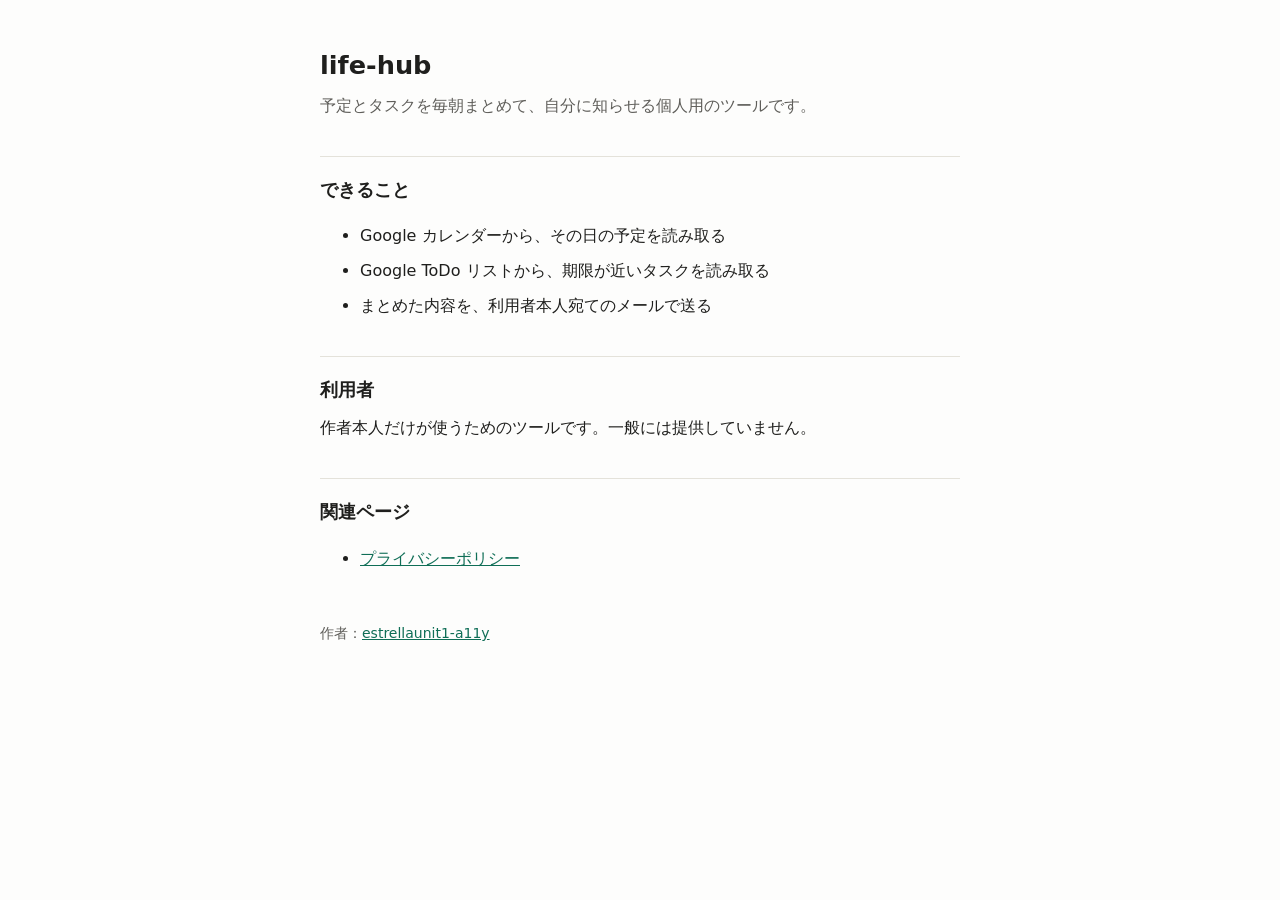
==== life-hub/index.html @ ae3b40b2 "life-hub の紹介ページとプライバシーポリシーを追加 Google の OAuth 同意画面を本番環境にするには、ホームページと プライバシーポリシーの公開 URL が必要なため。  Co-Au" ====
<!doctype html>
<html lang="ja">
<head>
<meta charset="utf-8">
<meta name="viewport" content="width=device-width, initial-scale=1">
<title>life-hub</title>
<meta name="description" content="予定とタスクを毎朝まとめて自分に知らせる個人用ツール">
<link rel="stylesheet" href="../style.css">
</head>
<body>
<main>
  <h1>life-hub</h1>
  <p class="lead">予定とタスクを毎朝まとめて、自分に知らせる個人用のツールです。</p>

  <h2>できること</h2>
  <ul>
    <li>Google カレンダーから、その日の予定を読み取る</li>
    <li>Google ToDo リストから、期限が近いタスクを読み取る</li>
    <li>まとめた内容を、利用者本人宛てのメールで送る</li>
  </ul>

  <h2>利用者</h2>
  <p>作者本人だけが使うためのツールです。一般には提供していません。</p>

  <h2>関連ページ</h2>
  <ul>
    <li><a href="privacy.html">プライバシーポリシー</a></li>
  </ul>

  <footer>作者：<a href="https://github.com/estrellaunit1-a11y">estrellaunit1-a11y</a></footer>
</main>
</body>
</html>
---- style.css ----
:root {
  --bg: #fdfdfc;
  --fg: #1f1f1d;
  --muted: #5f5e5a;
  --line: #e4e2da;
  --accent: #0f6e56;
}

@media (prefers-color-scheme: dark) {
  :root {
    --bg: #1b1b19;
    --fg: #ecebe6;
    --muted: #a9a79f;
    --line: #34332f;
    --accent: #5dcaa5;
  }
}

* {
  box-sizing: border-box;
}

body {
  margin: 0;
  background: var(--bg);
  color: var(--fg);
  font-family: system-ui, -apple-system, "Hiragino Sans", "Noto Sans JP", "Yu Gothic UI", sans-serif;
  line-height: 1.8;
}

main {
  max-width: 42rem;
  margin: 0 auto;
  padding: 3rem 1rem 4rem;
}

h1 {
  font-size: 1.6rem;
  line-height: 1.4;
  margin: 0 0 0.5rem;
}

h2 {
  font-size: 1.15rem;
  margin: 2.2rem 0 0.5rem;
  padding-top: 1rem;
  border-top: 1px solid var(--line);
}

p,
li {
  margin: 0.4rem 0;
}

.lead {
  color: var(--muted);
}

a {
  color: var(--accent);
}

footer {
  margin-top: 3rem;
  font-size: 0.875rem;
  color: var(--muted);
}
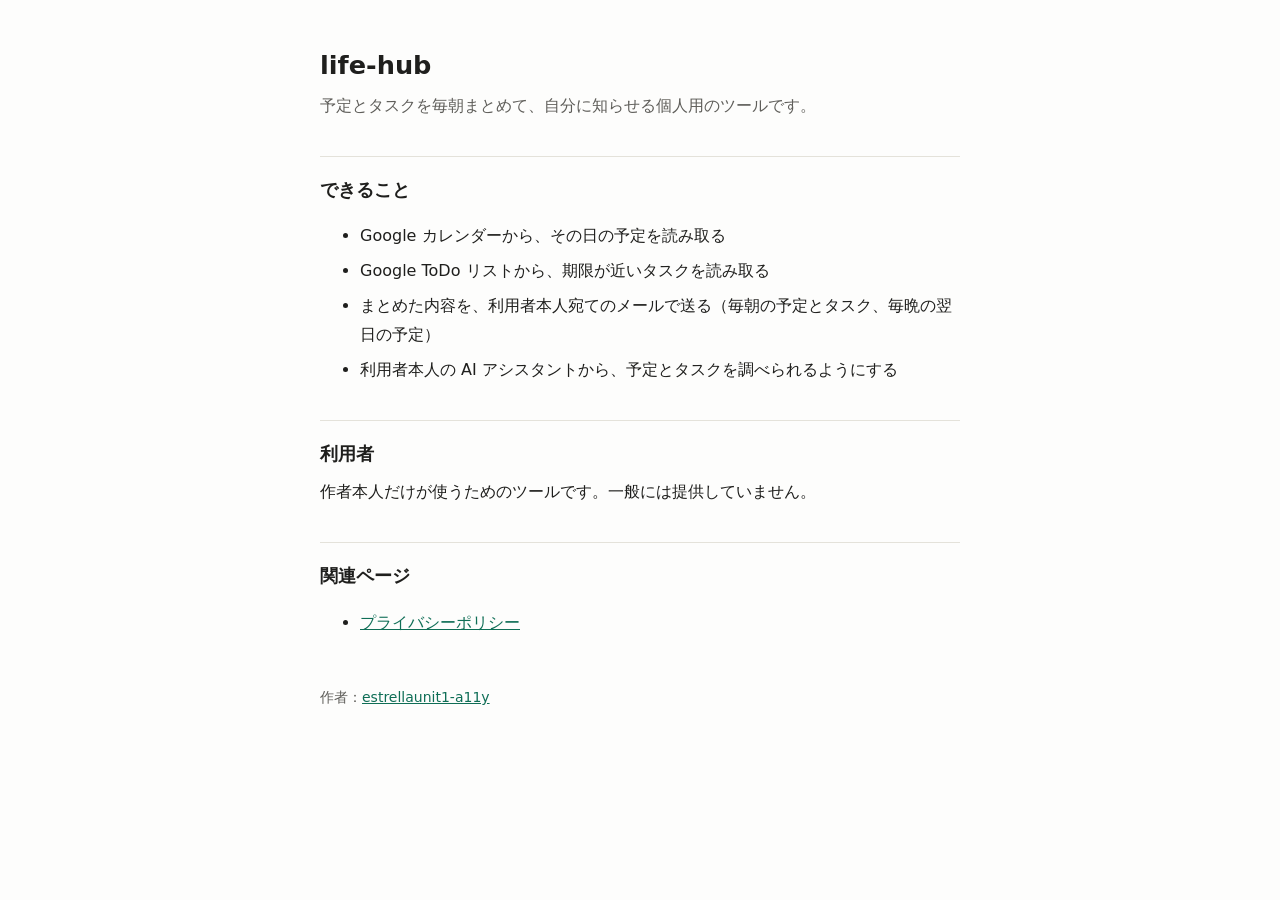
==== commit 8f4a474a: "プライバシーポリシーに AI アシスタントからの呼び出しを追記 life-hub に MCP サーバーを追加し、利用者本人の AI アシスタント（Claude Code・ Codex など）が予定とタ" ====
--- a/life-hub/index.html
+++ b/life-hub/index.html
@@ -16,7 +16,8 @@
   <ul>
     <li>Google カレンダーから、その日の予定を読み取る</li>
     <li>Google ToDo リストから、期限が近いタスクを読み取る</li>
-    <li>まとめた内容を、利用者本人宛てのメールで送る</li>
+    <li>まとめた内容を、利用者本人宛てのメールで送る（毎朝の予定とタスク、毎晩の翌日の予定）</li>
+    <li>利用者本人の AI アシスタントから、予定とタスクを調べられるようにする</li>
   </ul>
 
   <h2>利用者</h2>
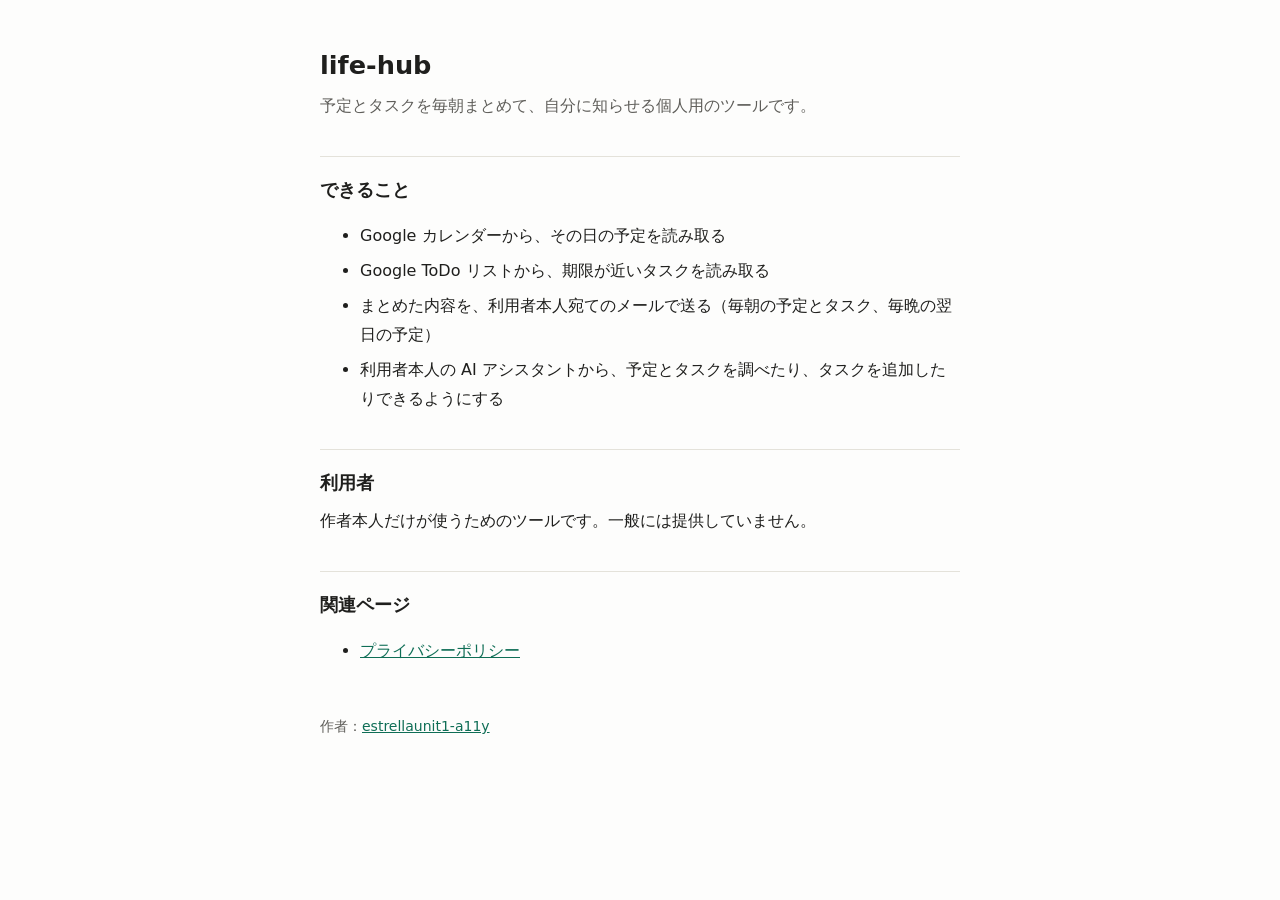
==== commit bc23b126: "プライバシーポリシーにタスクの追加を追記 life-hub が Google ToDo リストにタスクを追加できるようになるため （スコープを tasks.readonly から tasks に広げる" ====
--- a/life-hub/index.html
+++ b/life-hub/index.html
@@ -17,7 +17,7 @@
     <li>Google カレンダーから、その日の予定を読み取る</li>
     <li>Google ToDo リストから、期限が近いタスクを読み取る</li>
     <li>まとめた内容を、利用者本人宛てのメールで送る（毎朝の予定とタスク、毎晩の翌日の予定）</li>
-    <li>利用者本人の AI アシスタントから、予定とタスクを調べられるようにする</li>
+    <li>利用者本人の AI アシスタントから、予定とタスクを調べたり、タスクを追加したりできるようにする</li>
   </ul>
 
   <h2>利用者</h2>
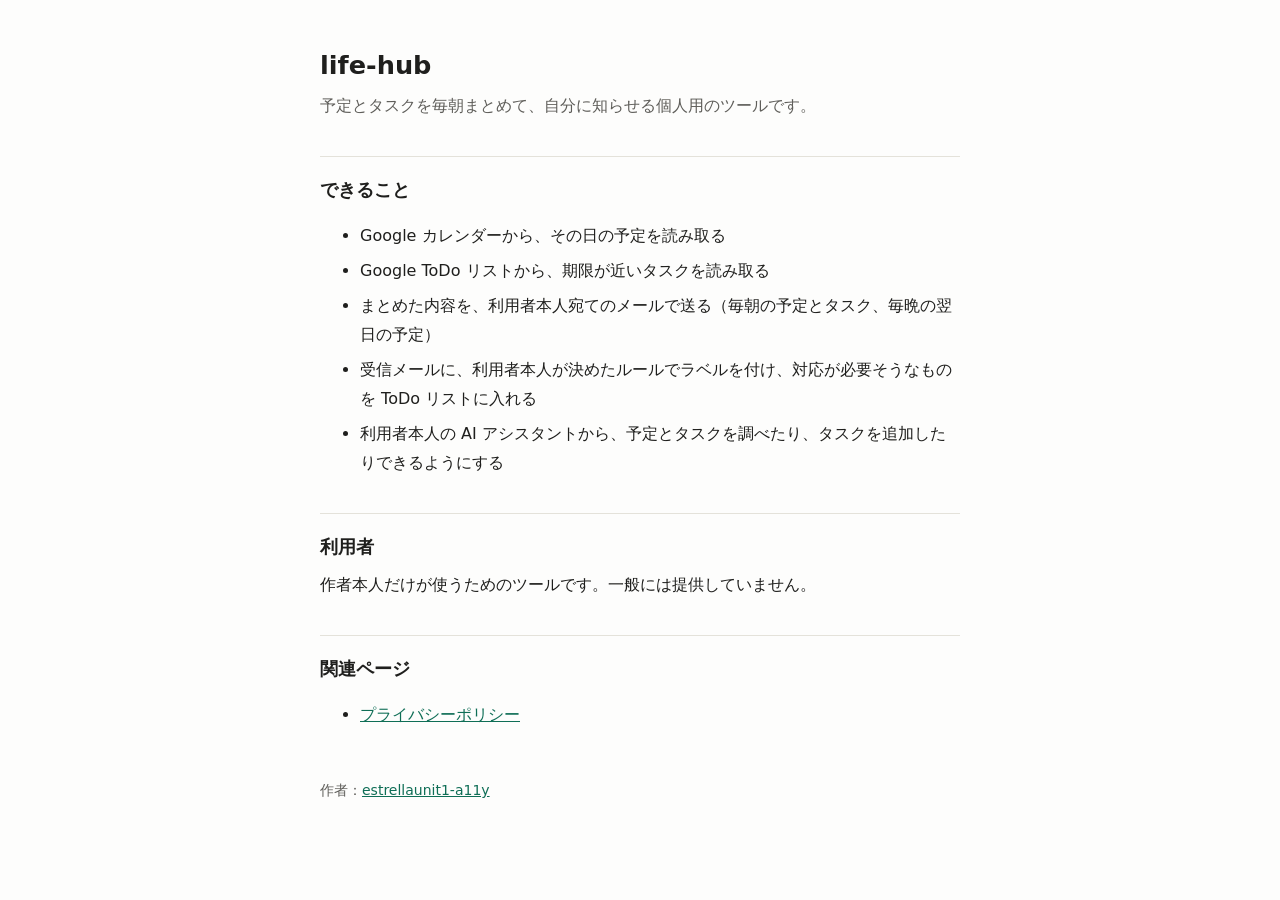
==== commit 4a364f4e: "プライバシーポリシーにメールの整理を追記 life-hub が Gmail のスコープに gmail.modify を加え、受信メールの送信者・件名を読んで ラベルを付け、要対応のメールを本人の To" ====
--- a/life-hub/index.html
+++ b/life-hub/index.html
@@ -17,6 +17,7 @@
     <li>Google カレンダーから、その日の予定を読み取る</li>
     <li>Google ToDo リストから、期限が近いタスクを読み取る</li>
     <li>まとめた内容を、利用者本人宛てのメールで送る（毎朝の予定とタスク、毎晩の翌日の予定）</li>
+    <li>受信メールに、利用者本人が決めたルールでラベルを付け、対応が必要そうなものを ToDo リストに入れる</li>
     <li>利用者本人の AI アシスタントから、予定とタスクを調べたり、タスクを追加したりできるようにする</li>
   </ul>
 
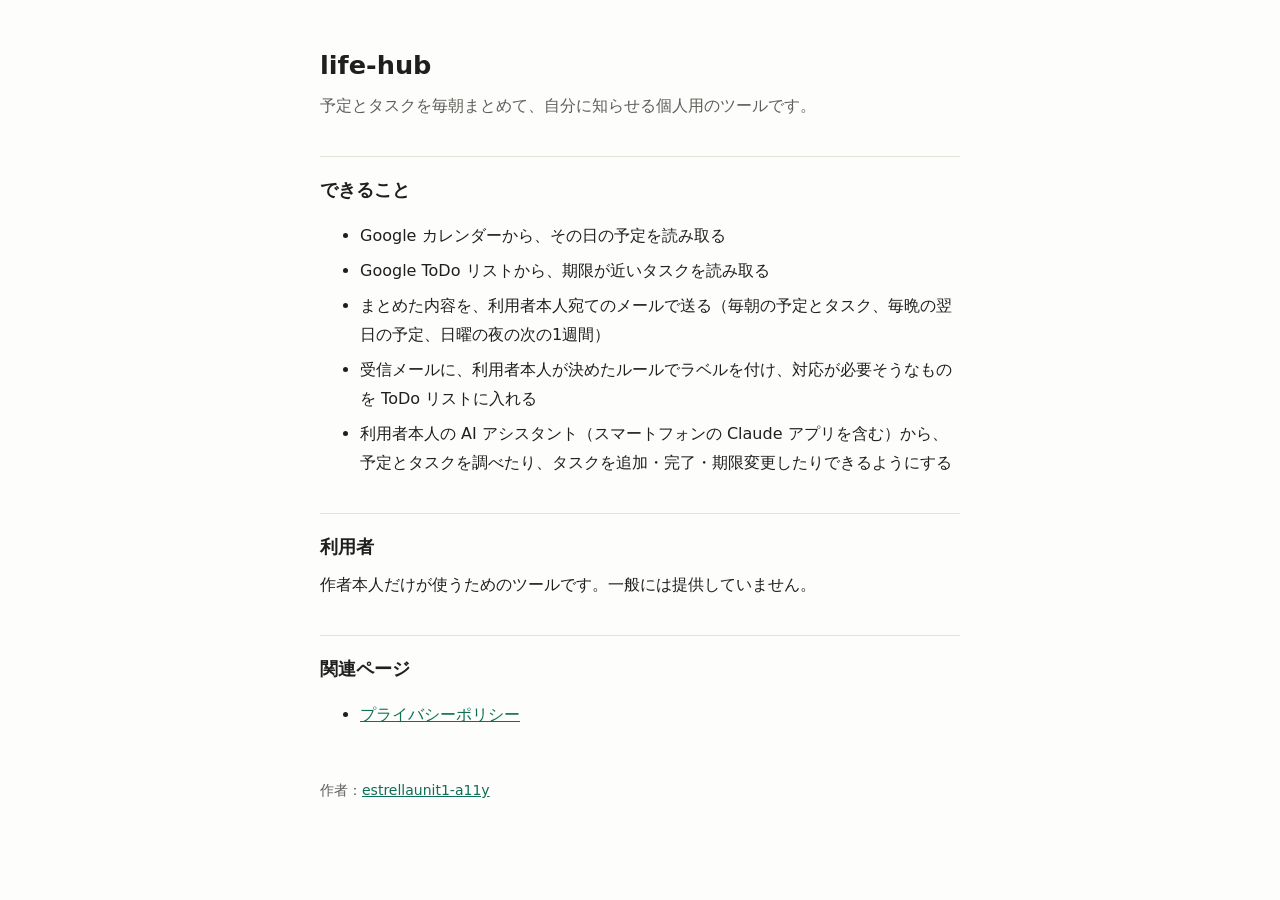
==== commit a6cab0b7: "プライバシーポリシーにタスクの完了・期限変更とスマホからの利用を追記 Co-Authored-By: Claude Opus 5 <noreply@anthropic.com>" ====
--- a/life-hub/index.html
+++ b/life-hub/index.html
@@ -16,9 +16,9 @@
   <ul>
     <li>Google カレンダーから、その日の予定を読み取る</li>
     <li>Google ToDo リストから、期限が近いタスクを読み取る</li>
-    <li>まとめた内容を、利用者本人宛てのメールで送る（毎朝の予定とタスク、毎晩の翌日の予定）</li>
+    <li>まとめた内容を、利用者本人宛てのメールで送る（毎朝の予定とタスク、毎晩の翌日の予定、日曜の夜の次の1週間）</li>
     <li>受信メールに、利用者本人が決めたルールでラベルを付け、対応が必要そうなものを ToDo リストに入れる</li>
-    <li>利用者本人の AI アシスタントから、予定とタスクを調べたり、タスクを追加したりできるようにする</li>
+    <li>利用者本人の AI アシスタント（スマートフォンの Claude アプリを含む）から、予定とタスクを調べたり、タスクを追加・完了・期限変更したりできるようにする</li>
   </ul>
 
   <h2>利用者</h2>
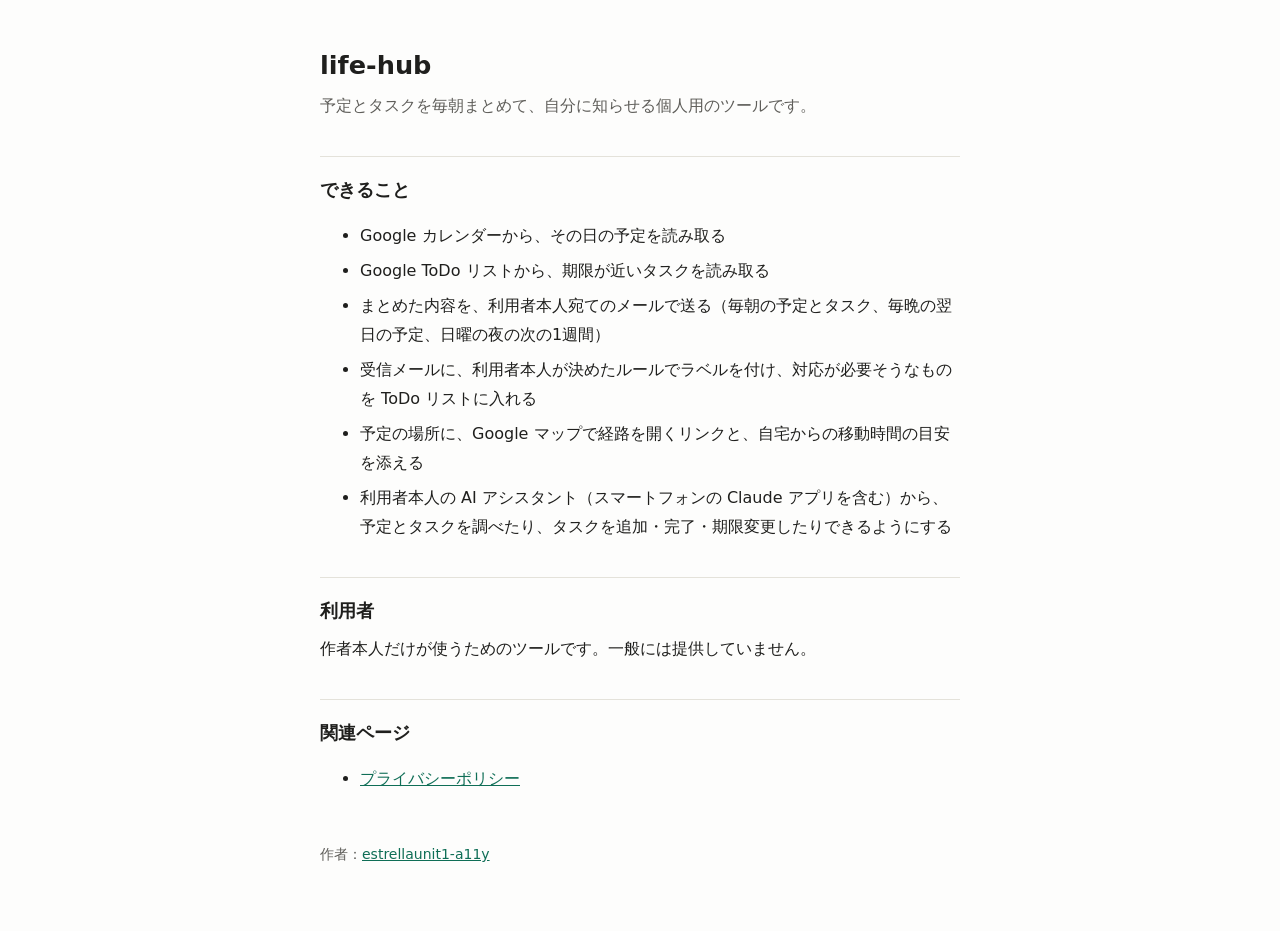
==== commit b28e2d5e: "プライバシーポリシーに Google マップによる移動時間の表示を追記 Co-Authored-By: Claude Opus 5 <noreply@anthropic.com>" ====
--- a/life-hub/index.html
+++ b/life-hub/index.html
@@ -18,6 +18,7 @@
     <li>Google ToDo リストから、期限が近いタスクを読み取る</li>
     <li>まとめた内容を、利用者本人宛てのメールで送る（毎朝の予定とタスク、毎晩の翌日の予定、日曜の夜の次の1週間）</li>
     <li>受信メールに、利用者本人が決めたルールでラベルを付け、対応が必要そうなものを ToDo リストに入れる</li>
+    <li>予定の場所に、Google マップで経路を開くリンクと、自宅からの移動時間の目安を添える</li>
     <li>利用者本人の AI アシスタント（スマートフォンの Claude アプリを含む）から、予定とタスクを調べたり、タスクを追加・完了・期限変更したりできるようにする</li>
   </ul>
 
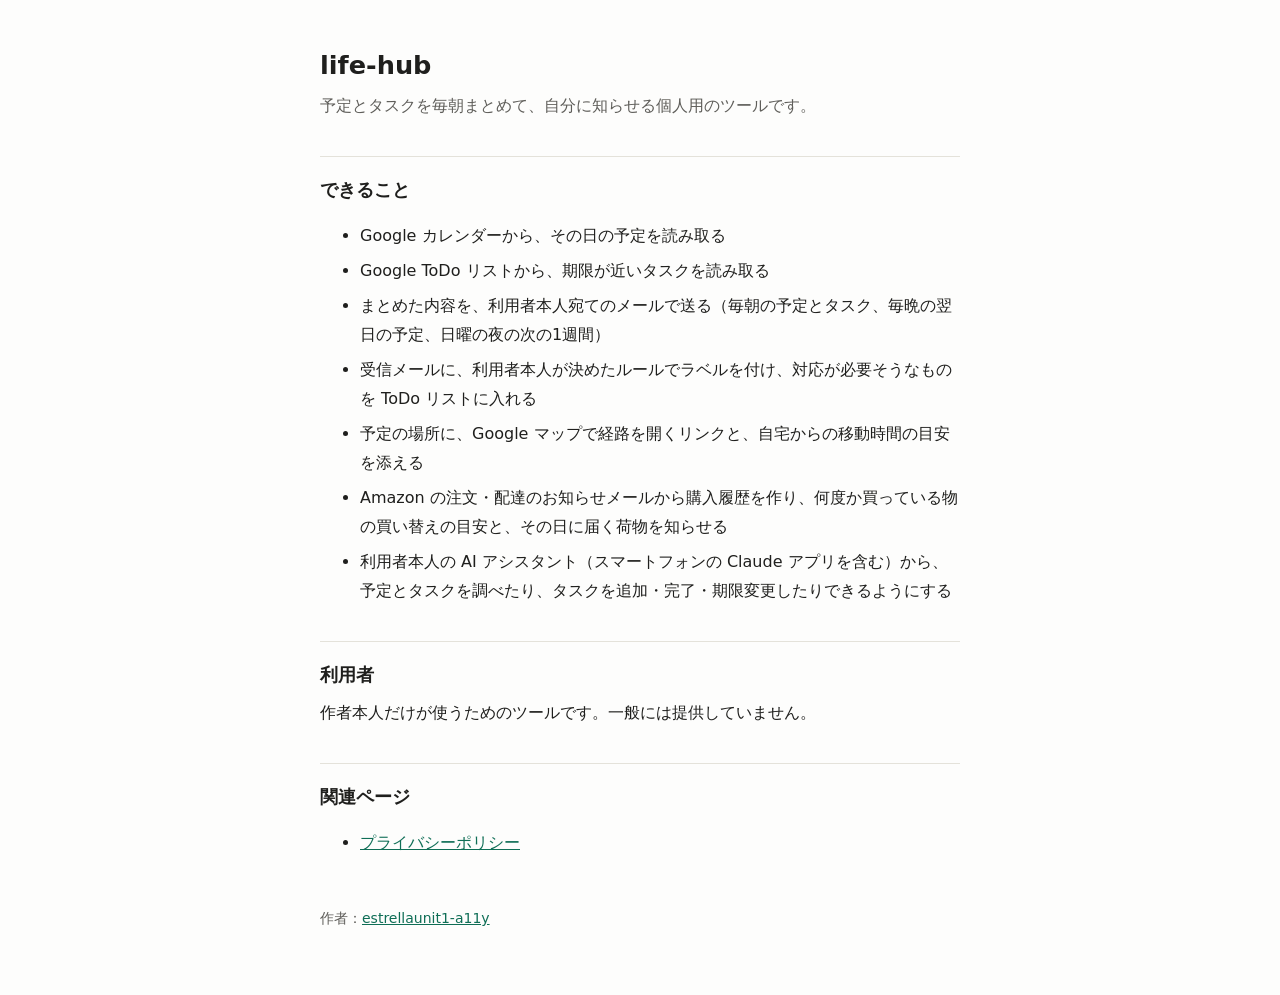
==== commit 81df814f: "プライバシーポリシーに Amazon のお知らせメールからの購入履歴の記録を追記 Co-Authored-By: Claude Opus 5 <noreply@anthropic.com>" ====
--- a/life-hub/index.html
+++ b/life-hub/index.html
@@ -19,6 +19,7 @@
     <li>まとめた内容を、利用者本人宛てのメールで送る（毎朝の予定とタスク、毎晩の翌日の予定、日曜の夜の次の1週間）</li>
     <li>受信メールに、利用者本人が決めたルールでラベルを付け、対応が必要そうなものを ToDo リストに入れる</li>
     <li>予定の場所に、Google マップで経路を開くリンクと、自宅からの移動時間の目安を添える</li>
+    <li>Amazon の注文・配達のお知らせメールから購入履歴を作り、何度か買っている物の買い替えの目安と、その日に届く荷物を知らせる</li>
     <li>利用者本人の AI アシスタント（スマートフォンの Claude アプリを含む）から、予定とタスクを調べたり、タスクを追加・完了・期限変更したりできるようにする</li>
   </ul>
 
